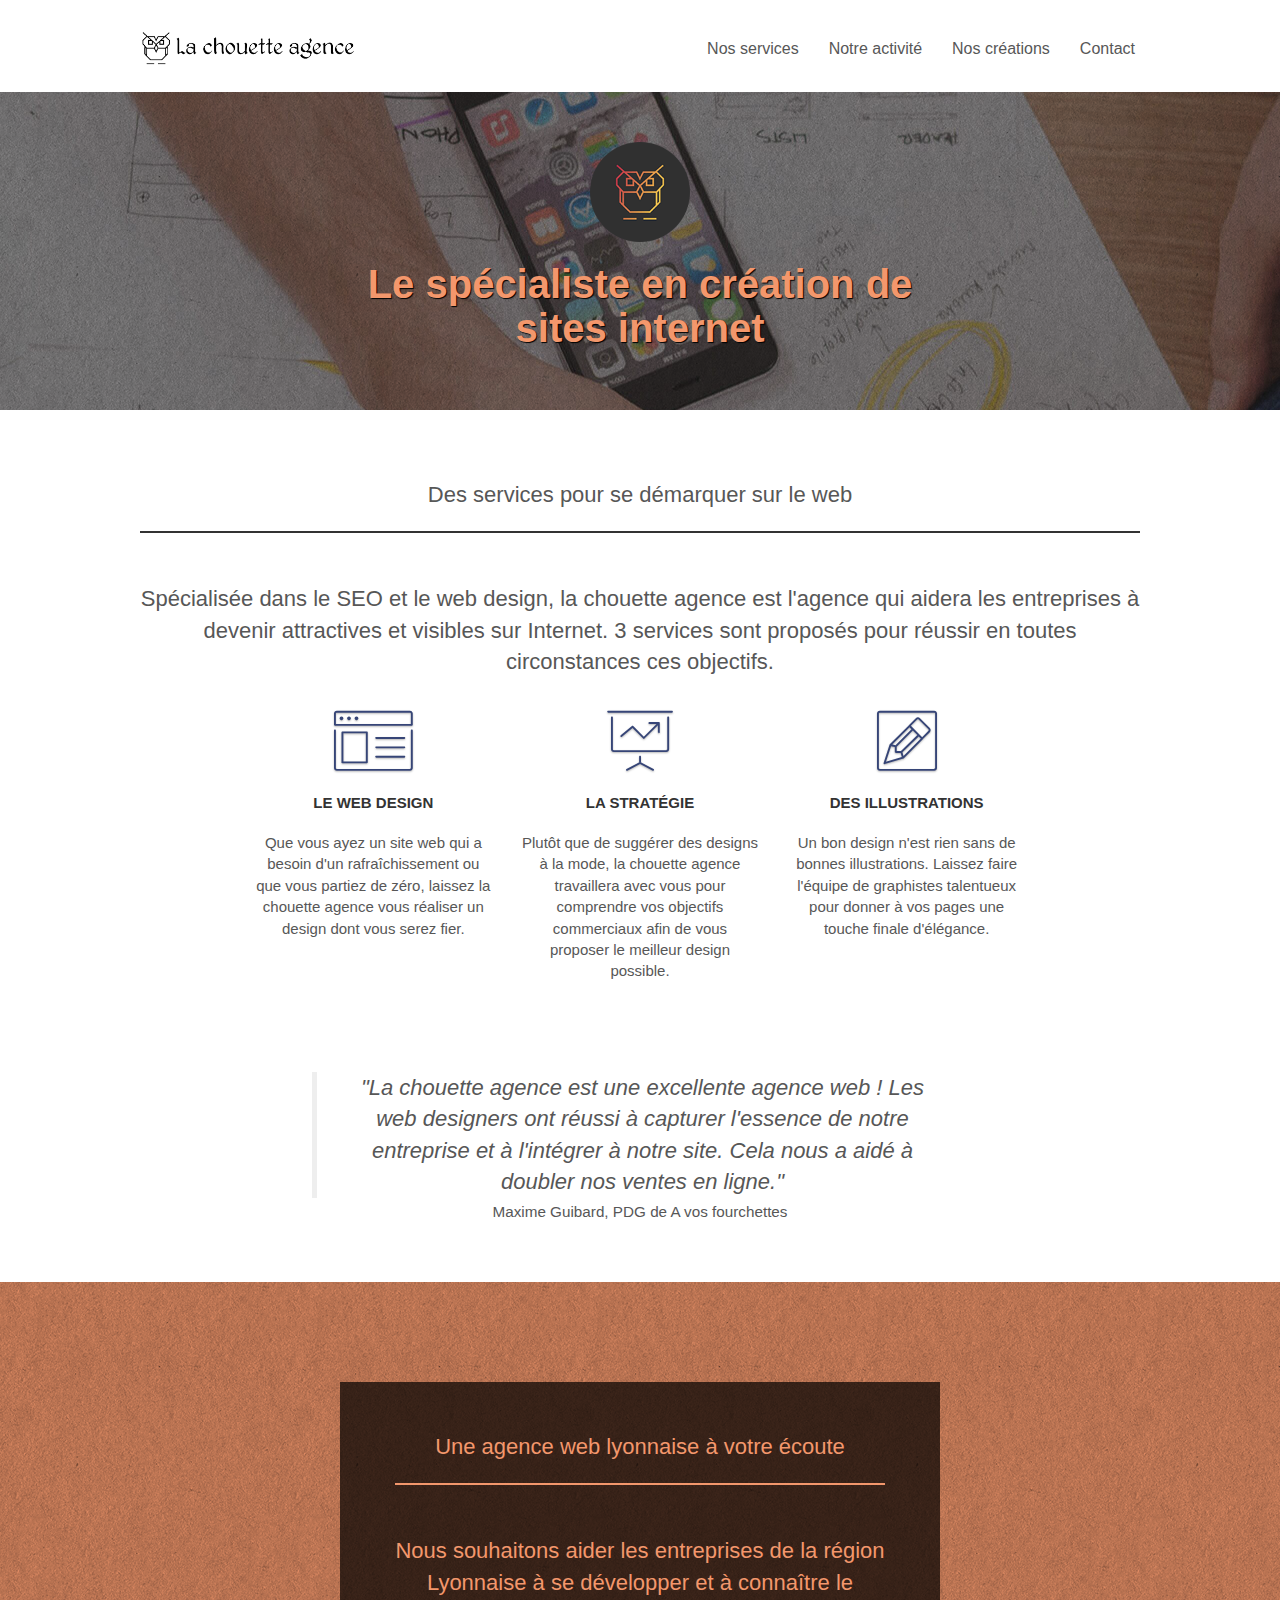
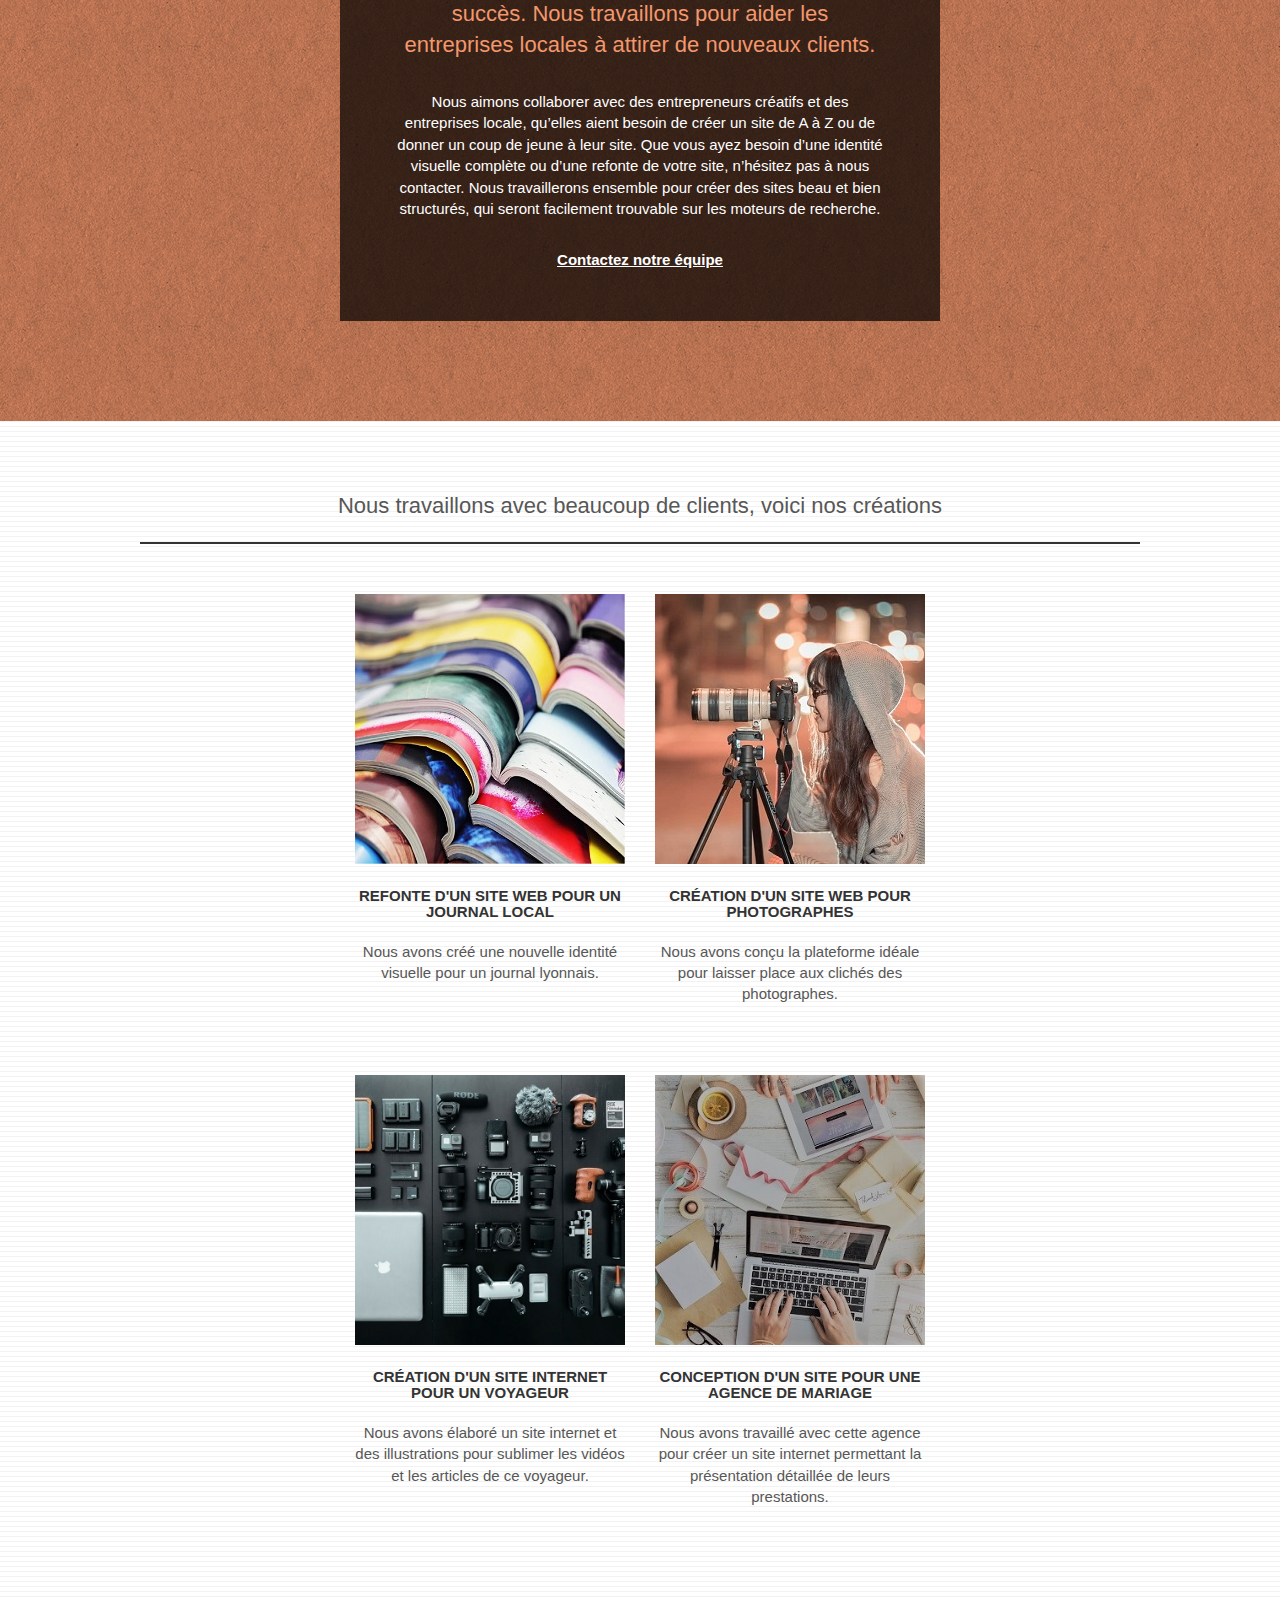
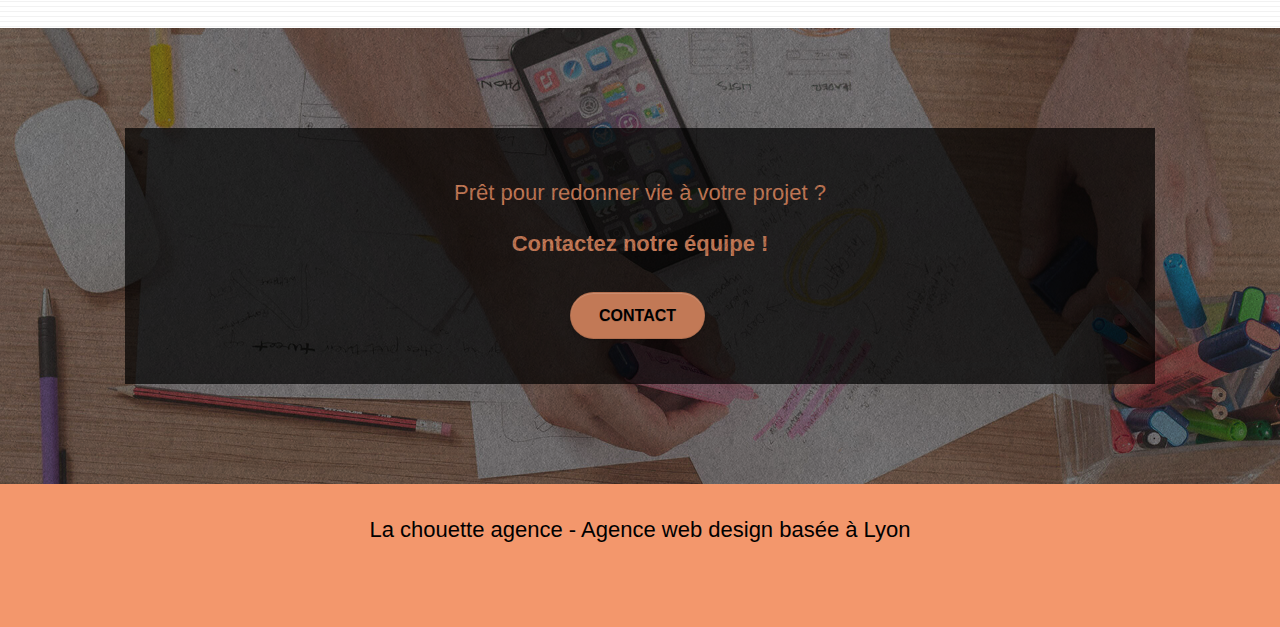
==== index.html @ e58a6391 "Add files via upload" ====
<!doctype html>
<html lang="fr">

<head>
	<meta charset="utf-8">
	<meta name="description"content="Votre site web ne vous apporte pas le succès espéré? Nous travaillerons ensemble pour qu'il soit plus attractif sur internet.">	
	<meta name="viewport" content="width=device-width, initial-scale=1.0">


	<link rel="shortcut icon" type="image/png" href="favicon.png">
	<link rel="stylesheet" type="text/css" href="./css/bootstrap.min.css">
	<link rel="stylesheet" type="text/css" href="style.css">



	<title>La chouette agence, le spécialiste en création de sites internet</title>

	<script src="./js/jquery-2.1.0.min.js" defer></script>
	<script src="./js/bootstrap.min.js" defer></script>
	<script src="./js/blocs.min.js" defer></script>
	<script src="./js/jquery.touchSwipe.min.js" defer></script>
	<script src="./js/gmaps.min.js" defer></script>

	<!-- Analytics -->

	<!-- Analytics END -->



</head>

<body>
	<!-- Principal conteneur -->
	<div class="page-container">

		<header>
			<div class="bloc bgc-white l-bloc " id="header">
				<div class="container bloc-sm">
					<nav class="navbar row">
						<div class="navbar-header">
							<a class="navbar-brand" aria-label="Revenir à l'accueil" href="index.html"
								title="Revenir à l'accueil"><img src="img/logo-bouton-la-chouette-agence.png"
									alt="bouton accueil" height="40" /></a>
							<button id="nav-toggle" type="button" class="ui-navbar-toggle navbar-toggle"
								data-toggle="collapse" data-target=".navbar-1">
								<span class="sr-only">Toggle navigation</span>
								<span class="icon-bar"></span>
								<span class="icon-bar"></span>
								<span class="icon-bar"></span>
							</button>
						</div>
						<div class="collapse navbar-collapse navbar-1 special-dropdown-nav">
							<ul class="site-navigation nav navbar-nav">
								<li>
									<a href="#nos-services" title="Des services pour se démarquer sur le web">Nos
										services</a>
								</li>
								<li>
									<a href="#notre-activite" title="Une agence web lyonnaise à votre écoute">Notre
										activité</a>
								</li>
								<li>
									<a href="#portfolio"
										title="Nous travaillons avec beaucoup de clients, voici nos créations">Nos
										créations</a>
								</li>
								<li>
									<a href="#contact" title="Formulaire de contact">Contact</a>
								</li>
							</ul>
						</div>
					</nav>
				</div>
			</div>
			<div class="bloc bgc-dark-slate-blue bg-banniere d-bloc bg-t-edge bloc-bg-texture texture-paper b-parallax"
				id="bloc-1-hero">
				<div class="container bloc-md">
					<div class="row tight-width-whitespace">
						<div class="col-sm-12">
							<img src="img/logo-la-chouette-agence.png" class="center-block image-resize-mode"
								width="100" alt="Logo de la chouette agence" />
							<h1 class="text-center hero-bloc-text tc-white ">
								Le spécialiste en création de sites internet
							</h1>
						</div>
					</div>
				</div>
			</div>
		</header>
		

		<main>
			<!-- bloc-1-services -->
			<section class="bloc bgc-white l-bloc" id="nos-services">
				<div class="container bloc-md">
					<header class="row">
						<div class="col-sm-12 text-center">
							<h2 class="title title-fw">Des services pour se démarquer sur le web</h2>
							<p class="bloc-p-def">Spécialisée dans le SEO et le web design, la chouette agence est
								l'agence qui aidera les entreprises à devenir attractives et visibles sur Internet. 3
								services sont proposés pour réussir en toutes circonstances ces objectifs.</p>
						</div>
					</header>
					<div class="row voffset-lg med-width-whitespace">
						<article class="col-sm-4">
							<div class="text-center">
								<span class="et-icon-browser sm-shadow icon-dark-slate-blue icons icon-lg"></span>
							</div>
							<h3 class="mg-md text-center">
								Le web design
							</h3>
							<p class="text-center ">
								Que vous ayez un site web qui a besoin d'un rafraîchissement ou que vous partiez de
								zéro, laissez la chouette agence vous réaliser un design dont vous serez fier.
							</p>
						</article>
						<article class="col-sm-4">
							<div class="text-center">
								<span class="et-icon-presentation sm-shadow icon-dark-slate-blue icons icon-lg"></span>
							</div>
							<h3 class="mg-md text-center">
								La stratégie
							</h3>
							<p class="text-center ">
								Plutôt que de suggérer des designs à la mode, la chouette agence travaillera avec vous
								pour comprendre vos objectifs commerciaux afin de vous proposer le meilleur design
								possible.<br>
							</p>
						</article>
						<article class="col-sm-4">
							<div class="text-center">
								<span class="et-icon-edit sm-shadow icon-dark-slate-blue icons icon-lg"></span>
							</div>
							<h3 class="mg-md text-center">
								Des illustrations
							</h3>
							<p class="text-center ">
								Un bon design n'est rien sans de bonnes illustrations. Laissez faire l'équipe de
								graphistes talentueux pour donner à vos pages une touche finale d'élégance.
							</p>
						</article>
					</div>
					<div class="row voffset-lg voffset">
						<div class="col-xs-12 col-md-8 col-md-offset-2 text-center">
							<blockquote class="citation">"La chouette agence est une excellente agence web ! Les web
								designers ont réussi à capturer l'essence de notre entreprise et à l'intégrer à notre
								site.
								Cela nous a aidé à doubler nos ventes en ligne."
							</blockquote>
							<p>Maxime Guibard, PDG de A vos fourchettes</p>
						</div>
					</div>
				</div>
			</section>
			<!-- bloc-1-services END -->

		
			<section
				class="bloc tc-white bgc-atomic-tangerine bg-presentation d-bloc bloc-bg-texture texture-paper b-parallax"
				id="notre-activite">
				<div class="container bloc-lg">
					<div class="row tight-width-whitespace black-background">
						<div class="col-sm-12">
							<h2 class="mg-md text-center tc-white title title-fb">
								Une agence web lyonnaise à votre écoute
							</h2>
							<p class="text-center tc-white activities">
								Nous souhaitons aider les entreprises de la région Lyonnaise à se développer et à
								connaître le succès.
								Nous travaillons pour aider les entreprises locales à attirer de nouveaux clients.
							</p>
							<p class="text-center white">
								Nous aimons collaborer avec des entrepreneurs créatifs et des entreprises locale,
								qu’elles aient besoin de créer un site de A à Z ou de donner un coup de jeune à leur
								site.
								Que vous ayez besoin d’une identité visuelle complète ou d’une refonte de votre site,
								n’hésitez pas à nous contacter.
								Nous travaillerons ensemble pour créer des sites beau et bien structurés, qui seront
								facilement trouvable sur les moteurs de recherche.
								<a class="ltc-white bold-link" href="contact.html">Contactez notre équipe</a>
							</p>
						</div>
					</div>
				</div>
			</section>
		

			<section class="bloc bgc-white bg-lines-h2-bg bg-repeat l-bloc" id="portfolio">
				<div class="container bloc-md">
					<header class="row">
						<div class=" col-sm-12 text-center">
							<h2 class="title title-fw">Nous travaillons avec beaucoup de clients, voici nos créations
							</h2>
						</div>
					</header>
					<div class="row tight-width-whitespace ">
						<article class="col-sm-6 portfolio-row">
							<a href="#" data-lightbox="img/refonte-site-web-journal.jpg" data-gallery-id="gallery-1"
								data-caption="Refonte d'un site web pour un journal local" data-frame="snapshot-lb"><img
									src="img/refonte-site-web-journal.jpg" alt="Site web pour un journal"
									class="img-responsive portfolio-thumb" /></a>
							<h3 class="mg-md text-center">
								Refonte d'un site web pour un journal local
							</h3>
							<p class="text-center">
								Nous avons créé une nouvelle identité visuelle pour un journal lyonnais.
							</p>
						</article>
						<article class="col-sm-6 portfolio-row">
							<a href="#" data-lightbox="img/creation-site-photographe.jpg" data-gallery-id="="
								data-caption="Création d'un site web pour photographes" data-frame="snapshot-lb"><img
									src="img/creation-site-photographe.jpg" class="img-responsive portfolio-thumb"
									alt="Site web pour photographes" /></a>
							<h3 class="mg-md text-center">
								Création d'un site web pour photographes
							</h3>
							<p class="text-center">
								Nous avons conçu la plateforme idéale pour laisser place aux clichés des photographes.
							</p>
						</article>
						<article class="col-sm-6 portfolio-row">
							<a href="#" data-lightbox="img/creation-site-voyageur.jpg" data-gallery-id="gallery-1"
								data-caption="Création d'un site internet pour un voyageur"
								data-frame="snapshot-lb"><img src="img/creation-site-voyageur.jpg"
									class="img-responsive portfolio-thumb" alt="Site web pour voyageurs" /></a>
							<h3 class="mg-md text-center">
								Création d'un site internet pour un voyageur
							</h3>
							<p class="text-center">
								Nous avons élaboré un site internet et des illustrations pour sublimer les vidéos et les
								articles de ce voyageur.
							</p>
						</article>
						<article class="col-sm-6 portfolio-row">
							<a href="#" data-lightbox="img/creation-site-agence-mariage.jpg" data-gallery-id="gallery-1"
								data-caption="Conception d'un site pour une agence de mariage"
								data-frame="snapshot-lb"><img src="img/creation-site-agence-mariage.jpg"
									class="img-responsive portfolio-thumb" alt="Site web pour agence de mariage" /></a>
							<h3 class="mg-md text-center">
								Conception d'un site pour une agence de mariage
							</h3>
							<p class="text-center">
								Nous avons travaillé avec cette agence pour créer un site internet permettant la
								présentation détaillée de leurs prestations.
							</p>
						</article>
					</div>
				</div>
			</section>
		

			<!-- bloc-4-contact -->
			<section class="bloc bgc-dark-slate-blue bg-banniere d-bloc bloc-bg-texture texture-paper" id="contact">
				<div class="container bloc-lg">
					<div class="row black-background">
						<h2 class="mg-md text-center tc-white">
							Prêt pour redonner vie à votre projet ?
						</h2>
						<p class="text-center tc-white contact">Contactez notre équipe !</p>
						<div class="col-sm-12 text-center">
							<a aria-label="Accéder au formulaire de contact" href="contact.html"
								class="btn btn-atomic-tangerine btn-clean btn-rd btn-lg cta-hero">Contact</a>
						</div>
					</div>
				</div>
			</section>
			<!-- bloc-4-contact END -->

	
			<footer class="bloc bgc-atomic-tangerine" id="footer">
				<div class="container">
					<div class="row">
						<div class="col-xs-12">
							<p class="text-center title-ft black">
								La chouette agence - Agence web design basée à Lyon
							</p>
						</div>
					</div>
					<div class="row row-no-gutters social">
						<div class="col-xs-3">
							<div class="text-center">
								<a class="social" aria-label="La chouette agence sur twitter"
									title="Nous suivre sur twitter" href="index.html"><span
										class="fa fa-twitter fa-lg icon-md"></span></a>
							</div>
						</div>
						<div class="col-xs-3">
							<div class="text-center">
								<a class="social" aria-label="La chouette agence sur facebook"
									title="Nous suivre sur facebook" href="index.html"><span
										class="fa fa-facebook fa-lg icon-md"></span></a>
							</div>
						</div>
						<div class="col-xs-3">
							<div class="text-center">
								<a class="social" aria-label="La chouette agence sur dribbble"
									title="Nous suivre sur dribble" href="index.html"><span
										class="fa fa-dribbble fa-lg icon-md"></span></a>
							</div>
						</div>
						<div class="col-xs-3">
							<div class="text-center">
								<a class="social" aria-label="La chouette agence sur instagram"
									title="Nous suivre sur instagram" href="index.html"><span
										class="fa fa-instagram fa-lg icon-md"></span></a>
							</div>
						</div>
					</div>
				</div>
			</footer>
		
		</main>
	</div>
	<!-- Principal conteneur END -->

</body>

</html>
---- style.css ----
@font-face {
    font-family: et-line;
    src: url(fonts/et-line.eot);
    src: url(fonts/et-line.eot?#iefix) format('embedded-opentype'), url(fonts/et-line.woff) format('woff'), url(fonts/et-line.ttf) format('truetype'), url(fonts/et-line.svg#et-line) format('svg');
    font-weight: 400;
    font-style: normal
}

.et-icon-browser,
.et-icon-presentation,
.et-icon-edit {
    font-family: et-line;
    font-style: normal;
    font-weight: 400;
    font-variant: normal;
    text-transform: none;
    line-height: 1;
    -webkit-font-smoothing: antialiased;
    -moz-osx-font-smoothing: grayscale;
    display: inline-block
}

.et-icon-browser:before {
    content: "\e00c"
}

.et-icon-presentation:before {
    content: "\e00e"
}

.et-icon-edit:before {
    content: "\e01c"
}


body {
    margin: 0;
    padding: 0;
    background: #FFF;
    overflow-x: hidden;
    -webkit-font-smoothing: antialiased;
    -moz-osx-font-smoothing: grayscale;
}

a,
button {
    transition: all .3s ease-in-out;
    outline: none!important;
}

a:hover {
    text-decoration: none;
    cursor: pointer;
}



input:hover , textarea:hover, input:focus , textarea:focus {
    border: 1px solid #c27956!important;
}

#page-loading-blocs-notifaction {
    position: fixed;
    top: 0;
    bottom: 0;
    width: 100%;
    z-index: 100000;
    background: #FFFFFF url("img/pageload-spinner.gif") no-repeat center center;
}

.bloc {
    width: 100%;
    clear: both;
    background: 50% 50% no-repeat;
    padding: 0 50px;
    -webkit-background-size: cover;
    -moz-background-size: cover;
    -o-background-size: cover;
    background-size: cover;
    position: relative;
}

.bloc .container {
    padding-left: 0;
    padding-right: 0;
}

.bloc-lg {
    padding: 100px 50px;
}

.bloc-md {
    padding: 50px;
}

.bloc-sm {
    padding: 20px 50px;
}

.bg-center,
.bg-l-edge,
.bg-r-edge,
.bg-t-edge,
.bg-b-edge,
.bg-tl-edge,
.bg-bl-edge,
.bg-tr-edge,
.bg-br-edge,
.bg-repeat {
    -webkit-background-size: auto!important;
    -moz-background-size: auto!important;
    -o-background-size: auto!important;
    background-size: auto!important;
}

.bg-repeat {
    background: repeat;
}

.bg-t-edge {
    background: top no-repeat;
}

.bloc-bg-texture::before {
    content: "";
    background-size: 2px 2px;
    position: absolute;
    top: 0;
    bottom: 0;
    left: 0;
    right: 0;
}

.texture-paper::before {
    background: url("img/background-texture-paper.png");
    background-size: 280px 280px;
}

.b-parallax {
    background-attachment: fixed;
}

.d-bloc {
    color: rgba(255, 255, 255, .7);
}

.d-bloc button:hover {
    color: rgba(255, 255, 255, .9);
}

.d-bloc .icon-round,
.d-bloc .icon-square,
.d-bloc .icon-rounded,
.d-bloc .icon-semi-rounded-a,
.d-bloc .icon-semi-rounded-b {
    border-color: rgba(255, 255, 255, .9);
}

.d-bloc .divider-h span {
    border-color: rgba(255, 255, 255, .2);
}

.d-bloc .a-btn,
.d-bloc .navbar a,
.d-bloc .navbar-brand,
.d-bloc a .icon-sm,
.d-bloc a .icon-md,
.d-bloc a .icon-lg,
.d-bloc a .icon-xl,
.d-bloc h1 a,
.d-bloc h2 a,
.d-bloc h3 a,
.d-bloc h4 a,
.d-bloc h5 a,
.d-bloc h6 a,
.d-bloc p a {
    color: rgba(0, 0, 0, 0.6);
}

.d-bloc .a-btn:hover,
.d-bloc .navbar a:hover,
.d-bloc .navbar-brand:hover,
.d-bloc a:hover .icon-sm,
.d-bloc a:hover .icon-md,
.d-bloc a:hover .icon-lg,
.d-bloc a:hover .icon-xl,
.d-bloc h1 a:hover,
.d-bloc h2 a:hover,
.d-bloc h3 a:hover,
.d-bloc h4 a:hover,
.d-bloc h5 a:hover,
.d-bloc h6 a:hover,
.d-bloc p a:hover {
    color: rgb(0, 0, 0);
}

.d-bloc .navbar-toggle .icon-bar {
    background: rgba(255, 255, 255, 1);
}

.d-bloc .btn-wire,
.d-bloc .btn-wire:hover {
    color: rgba(255, 255, 255, 1);
    border-color: rgba(255, 255, 255, 1);
}

.d-bloc .panel {
    color: rgba(0, 0, 0, .5);
}

.d-bloc .panel button:hover {
    color: rgba(0, 0, 0, .7);
}

.d-bloc .panel icon {
    border-color: rgba(0, 0, 0, .7);
}

.d-bloc .panel .divider-h span {
    border-color: rgba(0, 0, 0, .1);
}

.d-bloc .panel .a-btn {
    color: rgba(0, 0, 0, .6);
}

.d-bloc .panel .a-btn:hover {
    color: rgba(0, 0, 0, 1);
}

.d-bloc .panel .btn-wire,
.d-bloc .panel .btn-wire:hover {
    color: rgba(0, 0, 0, .7);
    border-color: rgba(0, 0, 0, .3);
}

.d-bloc .panel,
.l-bloc {
    color: rgba(0, 0, 0, .5);
}

.d-bloc .panel button:hover,
.l-bloc button:hover {
    color: rgba(0, 0, 0, .7);
}

.l-bloc .icon-round,
.l-bloc .icon-square,
.l-bloc .icon-rounded,
.l-bloc .icon-semi-rounded-a,
.l-bloc .icon-semi-rounded-b {
    border-color: rgba(0, 0, 0, .7);
}

.d-bloc .panel .divider-h span,
.l-bloc .divider-h span {
    border-color: rgba(0, 0, 0, .1);
}

.d-bloc .panel .a-btn,
.l-bloc .a-btn,
.l-bloc .navbar a,
.l-bloc .navbar-brand,
.l-bloc a .icon-sm,
.l-bloc a .icon-md,
.l-bloc a .icon-lg,
.l-bloc a .icon-xl,
.l-bloc h1 a,
.l-bloc h2 a,
.l-bloc h3 a,
.l-bloc h4 a,
.l-bloc h5 a,
.l-bloc h6 a,
.l-bloc p a {
    color: rgba(0, 0, 0, .6);
}

.d-bloc .panel .a-btn:hover,
.l-bloc .a-btn:hover,
.l-bloc .navbar a:hover,
.l-bloc .navbar-brand:hover,
.l-bloc a:hover .icon-sm,
.l-bloc a:hover .icon-md,
.l-bloc a:hover .icon-lg,
.l-bloc a:hover .icon-xl,
.l-bloc h1 a:hover,
.l-bloc h2 a:hover,
.l-bloc h3 a:hover,
.l-bloc h4 a:hover,
.l-bloc h5 a:hover,
.l-bloc h6 a:hover,
.l-bloc p a:hover {
    color: rgba(0, 0, 0, 1);
}

.l-bloc .navbar-toggle .icon-bar {
    color: rgba(0, 0, 0, .6);
}

.d-bloc .panel .btn-wire,
.d-bloc .panel .btn-wire:hover,
.l-bloc .btn-wire,
.l-bloc .btn-wire:hover {
    color: rgba(0, 0, 0, .7);
    border-color: rgba(0, 0, 0, .3);
}

.voffset {
    margin-top: 30px;
}

.voffset-lg {
    margin-top: 80px;
}

.row-no-gutters {
    margin-right: 0;
    margin-left: 0;
}

.row.row-no-gutters > [class^="col-"],
.row.row-no-gutters > [class*=" col-"] {
    padding-right: 0;
    padding-left: 0;
}

.navbar {
    margin-bottom: 0;
    z-index: 1;
}

.navbar-brand {
    height: auto;
    padding: 3px 15px;
    font-size: 25px;
    font-weight: normal;
    font-weight: 600;
    line-height: 44px;
}

.navbar-brand img {
    max-height: 200px;
    margin: 0 5px 0 0;
    display: inline;
}

.navbar-brand img[src$=svg] {
    min-width: 100px;
}

.nav-center .navbar-brand img {
    margin: 0;
}

.navbar .nav {
    padding-top: 2px;
    margin-right: -16px;
    float: right;
    z-index: 1;
}

.nav > li {
    float: left;
    margin-top: 4px;
    font-size: 16px;
}

.navbar-nav .open .dropdown-menu > li > a {
    text-align: inherit;
}

.nav > li a:hover,
.nav > li a:focus, 
.navbar-brand:focus, 
a[data-gallery-id="gallery-1"]:focus {
    background: transparent;
    border-bottom: 1px solid black;
}

.navbar-toggle {
    margin: 10px 10px 0 0;
    border: 0px;
}

.navbar-toggle:hover {
    background: transparent!important;
}

.navbar-toggle .icon-bar {
    background-color: rgba(0, 0, 0, .5);
    width: 26px;
}

.nav-invert .navbar .nav {
    float: left;
}

.nav-invert .navbar-header,
.nav-invert .navbar-brand {
    float: right;
    position: relative;
    z-index: 2;
}

@media (min-width: 768px) {
    .site-navigation {
        position: absolute;
        top: 50%;
        right: 20px;
        transform: translate(0, -50%);
        -webkit-transform: translateY(-50%);
    }
    .nav > li .dropdown-menu a,
    .nav > li .dropdown-menu a:hover {
        color: #484848;
    }
    .nav-invert .site-navigation {
        left: 0;
        right: 0;
    }
    .nav-center {
        text-align: center;
    }
    .nav-center .navbar-header {
        width: 100%;
    }
    .nav-center .navbar-header,
    .nav-center .navbar-brand,
    .nav-center .nav > li {
        float: none;
        display: inline-block;
    }
    .nav-center .site-navigation {
        position: relative;
        width: 100%;
        right: 0;
        margin-right: 0px;
        margin-top: 20px;
    }
    .nav-center.mini-nav .navbar-toggle {
        float: none;
        margin: 10px auto 0;
    }
}

.nav > li > .dropdown a {
    background: none!important;
    display: block;
    padding: 14px 15px;
}

nav .caret {
    margin: 0 5px;
}

.dropdown-menu .dropdown-menu {
    top: -8px;
    left: 100%;
}

.dropdown-menu .dropmenu-flow-right {
    top: 100%;
    left: 0;
    margin-left: -1px;
    border-top-left-radius: 0;
    border-top-right-radius: 0;
}

.dropdown-menu .dropdown span {
    border: 4px solid black;
    border-top-color: transparent;
    border-right-color: transparent;
    border-bottom-color: transparent;
    margin: 6px -5px 0 0!important;
    float: right;
}

.mg-md {
    margin-top: 10px;
    margin-bottom: 20px;
}

.mg-lg {
    margin-top: 10px;
    margin-bottom: 40px;
}

.btn {
    margin: 0 5px 5px 0;
}

.btn.pull-right {
    margin: 0 0 5px 5px;
}

.btn-d,
.btn-d:hover,
.btn-d:focus {
    color: #FFF;
    background: rgba(0, 0, 0, .3);
}

button {
    outline: none!important;
}

.btn-rd {
    border-radius: 40px;
}

.btn-clean {
    border: 1px solid rgba(0, 0, 0, .08);
    border-bottom-color: rgba(0, 0, 0, .1);
    text-shadow: 0 1px 0 rgba(0, 0, 1, .1);
    box-shadow: 0 1px 3px rgba(0, 0, 1, .25), inset 0 1px 0 0 rgba(255, 255, 255, .15);
}

.btn-clean:hover {
    border: 1px solid #c27956!important;
}

.icon-md {
    font-size: 40px!important;
}

.icon-lg {
    font-size: 60px!important;
}

.sm-shadow {
    text-shadow: 0 1px 2px rgba(0, 0, 0, .3);
}

.panel-sq,
.panel-sq .panel-heading,
.panel-sq .panel-footer {
    border-radius: 0;
}

.panel-rd {
    border-radius: 30px;
}

.panel-rd .panel-heading {
    border-radius: 29px 29px 0 0;
}

.panel-rd .panel-footer {
    border-radius: 0 0 29px 29px;
}

.form-control {
    border-color: rgba(0, 0, 0, .1);
    box-shadow: none;
}

.scrollToTop {
    width: 40px;
    height: 40px;
    position: fixed;
    bottom: 20px;
    right: 20px;
    opacity: 0;
    z-index: 500;
    transition: all .3s ease-in-out;
}

.scrollToTop span {
    margin-top: 6px;
}

.showScrollTop {
    font-size: 14px;
    opacity: 1;
}

a[data-lightbox] {
    position: relative;
    display: block;
    text-align: center;
}

a[data-lightbox]:hover::before {
    content: "+";
    font-family: "HelveticaNeue-Light", "Helvetica Neue Light", "Helvetica Neue", Helvetica, Arial;
    font-size: 32px;
    width: 50px;
    height: 50px;
    margin-left: -25px;
    border-radius: 50%;
    background: rgba(0, 0, 0, .6);
    color: #FFF;
    font-weight: 100;
    z-index: 1;
    position: absolute;
    top: 50%;
    transform: translateY(-50%);
    -webkit-transform: translateY(-50%);
}

a[data-lightbox]:hover img {
    opacity: 0.6;
    -webkit-animation-fill-mode: none;
    animation-fill-mode: none;
}

#lightbox-modal {
    display: flex;
    align-items: center;
}

#lightbox-modal .modal-dialog {
    width: 90%;
    max-width: 900px;
    margin: 0 auto 0;
}

#lightbox-modal .modal-dialog img {
    max-height: 90vh;
    margin: 0 auto;
}

.lightbox-caption {
    padding: 20px;
    color: #FFF;
    background: rgba(0, 0, 0, .5);
    position: absolute;
    left: 15px;
    right: 15px;
    bottom: 5px;
}

.close-lightbox {
    color: #FFF;
    font-size: 30px;
    position: absolute;
    top: 20px;
    right: 20px;
    z-index: 20;
    background: rgba(0, 0, 0, .5);
    border: none;
    line-height: 30px;
    padding: 0 9px 5px;
    opacity: 0.3;
}

.close-lightbox:hover,
.next-lightbox:hover,
.prev-lightbox:hover {
    opacity: 1.0;
    color: #FFF;
}

.next-lightbox,
.prev-lightbox {
    font-size: 20px;
    color: rgba(255, 255, 255, .9);
    background: rgba(0, 0, 0, .5);
    transition: all .2s ease-in-out;
    position: absolute;
    top: 45%;
    z-index: 1;
    opacity: 0.4;
}

.next-lightbox {
    padding: 6px 8px 1px 13px;
    right: 25px;
}

.prev-lightbox {
    padding: 6px 13px 1px 10px;
    left: 25px;
}

.snapshot-lb .modal-body {
    padding-bottom: 45px;
}

.snapshot-lb .lightbox-caption {
    padding: 0;
    color: rgba(0, 0, 0, .5);
    background: none;
}

h1,
h2,
h3,
h4,
h5,
h6,
p,
label, 
blockquote,
.btn,
a {
    font-family: "helvetica";
    font-weight: 400;
    color: #575757!important;
}

.container {
    max-width: 1000px;
}

.hero-bloc-text {
    font-size: 40px;
    font-weight: bold;
    text-shadow: 1px 1px 1px black;
}

.hero-bloc-text-sub {
    font-size: 36px;
}

.statement-bloc-text {
    line-height: 26px;
    font-style: italic;
    font-size: 20px;
    text-align: center;
    font-weight: lighter;
    max-width: 520px;
    margin: auto auto auto auto;
}

p {
    font-size: 15px;
}

.tight-width-whitespace {
    max-width: 600px;
    margin: auto auto auto auto;
}

.h1 {
    font-size: 20px;
    font-family: "Open Sans";
}

.cta-hero {
    margin-top: 22px;
    text-transform: uppercase;
    padding: 12px 28px 12px 28px;
    font-size: 16px;
    font-weight: 700;
}

.social {
    max-width: 400px;
    margin: auto auto 50px auto;
}

h2 {
    font-size: 22px;
    line-height: 1.4em;
}

h3 {
    font-size: 15px;
    text-transform: uppercase;
    font-weight: 700;
    color: #333333!important;
}

.title {
    padding-bottom: 20px;
    margin-bottom: 50px;
}

.title-fw {
    border-bottom: 2px solid #333333!important;
}

.title-fb {
    border-bottom: 2px solid #F3976C !important;
}

.med-width-whitespace {
    max-width: 800px;
    margin: auto auto auto auto;
    box-shadow: 0px 0px 0px #000000;
}

h1 {
    color: #333333!important;
}

h4 {
    color: #333333!important;
}

.icons {
    margin-bottom: 14px;
    margin-top: 24px;
}

.black {
    color: #000000!important;
}

.white {
    color: #ffffff!important;
}

.portfolio-thumb {
    margin-bottom: 24px;
    width: 100%;
}

.portfolio-row {
    margin-bottom: 60px;   
}

.avatar {
    box-shadow: 0px 4px 9px rgba(0, 0, 0, 0.3);
}

.black-background {
    background-color: rgba(0, 0, 0, 0.7);
    padding: 40px 40px 40px 40px;
}

.bold-link {
    display: block;
    margin-top: 30px;
    font-weight: 900;
    text-decoration: underline!important;
}

.bgc-white {
    background-color: #FFFFFF;
}

.bgc-dark-slate-blue {
    background-color: #364577;
}

.bgc-atomic-tangerine {
    background-color: #F3976C;
}

.tc-white {
    color: #F3976C!important;
}

.btn-atomic-tangerine  {
    background: #c27956!important;
    color: black!important;
}

.btn-orange {
    
    background: #c27856d0!important;
    font-size: 1.2em;
}

.btn-orange:hover, 
.btn-orange:focus  {
    background: #b6400a7a!important;
    border: 2px solid black;
}

.btn-atomic-tangerine:hover, 
.btn-atomic-tangerine:focus {
    background: rgb(48,48,48)!important;
    color: #c27956!important;
}

.btn-atomic-tangerine:focus {
    border: 3px solid #ffffff!important;
}

.btn-atomic-tangerine:hover > .cta-hero {
    color: #F3976C!important;
}

.ltc-white {
    color: #FFFFFF!important;
}

.ltc-white:hover, 
.ltc-white:focus  {
    color: #cccccc!important;
}

.ltc-atomic-tangerine {
    color: #F3976C!important;
}

.ltc-atomic-tangerine:hover {
    color: #c27956!important;
}

.icon-dark-slate-blue {
    color: #364577!important;
    border-color: #364577!important;
}

.bg-dots-bg {
    background-image: url("img/background-dots-bg.png");
}

.bg-lines-h2-bg {
    background-image: url("img/background-lines.png");
}

.bg-banniere {
    background-image: url("img/la-chouette-agence-banniere.jpg");
}

.bg-presentation {
    background-image: url("img/background-chouette-agence.jpg");
}

@media (max-width: 1024px) {
    .bloc {
        padding-left: 20px;
        padding-right: 20px;
    }
    .bloc.full-width-bloc,
    .bloc-tile-2.full-width-bloc .container,
    .bloc-tile-3.full-width-bloc .container,
    .bloc-tile-4.full-width-bloc .container {
        padding-left: 0;
        padding-right: 0;
    }
}

@media (max-width: 992px) and (min-width: 768px) {
    .navbar .nav {
        max-width: 80%
    }
    .nav-center.navbar .nav {
        max-width: 100%
    }
}

@media only screen and (min-width: 768px) and (max-width: 1024px) and (orientation: landscape) {
    .b-parallax {
        background-attachment: scroll;
    }
}

@media only screen and (min-width: 1024px) and (max-width: 1366px) and (-webkit-min-device-pixel-ratio: 1.5) {
    .b-parallax {
        background-attachment: scroll;
    }
}

@media (max-width: 991px) {
    .container {
        width: 100%;
    }
    .b-parallax {
        background-attachment: scroll;
    }
    .page-container,
    #hero-bloc {
        overflow-x: hidden;
        position: relative;
    }

    .bloc-group,
    .bloc-group .bloc {
        display: block;
        width: 100%;
    }
    .bloc-fill-screen .fill-bloc-top-edge,
    .bloc-fill-screen .fill-bloc-bottom-edge {
        padding: 0 20px;
    }
}

@media (max-width: 767px) {
    .page-container {
        overflow-x: hidden;
        position: relative;
    }
    h1,
    h2,
    h3,
    h4,
    h5,
    h6,
    p,
    #disqus_thread {
        padding-left: 10px!important;
        padding-right: 10px!important;
    }
    .b-parallax {
        background-attachment: scroll;
    }
    .navbar .nav {
        padding-top: 0;
        border-top: 1px solid rgba(0, 0, 0, .2);
        float: none!important;
    }
    .navbar.row {
        margin-left: 0;
        margin-right: 0;
    }
    .site-navigation {
        position: inherit;
        transform: none;
        -webkit-transform: none;
        -ms-transform: none;
    }
    .nav > li {
        margin-top: 0;
        border-bottom: 1px solid rgba(0, 0, 0, .1);
        background: rgba(0, 0, 0, .05);
        text-align: left;
        padding-left: 15px;
        width: 100%;
    }
    .nav > li:hover {
        background: rgba(0, 0, 0, .08);
    }
    .dropdown .dropdown a .caret {
        float: none;
        margin: 5px 0 0 10px!important;
        border: 4px solid black;
        border-bottom-color: transparent;
        border-right-color: transparent;
        border-left-color: transparent;
    }
    #hero-bloc .navbar .nav {
        background: rgba(0, 0, 0, .8);
    }
    #hero-bloc .navbar .nav a {
        color: rgba(255, 255, 255, .6);
    }
    .hero {
        padding: 50px 0;
    }
    .hero-nav {
        left: -1px;
        right: -1px;
    }
    .navbar-collapse {
        padding: 0;
        overflow-x: hidden;
        -webkit-box-shadow: none;
        box-shadow: none;
    }
    .navbar-brand img {
        max-height: 40px;
        width: auto;
    }
    .nav-invert .navbar-header {
        float: none;
        width: 100%;
    }
    .nav-invert .navbar-toggle {
        float: left;
        margin-left: 10px;
    }
    .bloc {
        padding-left: 10px;
        padding-right: 10px;
    }
    .bloc-xxl,
    .bloc-xl,
    .bloc-lg {
        padding: 40px 10px;
    }
    .bloc-sm,
    .bloc-md {
        padding-left: 0;
        padding-right: 0;
    }
    .bloc-tile-2 .container,
    .bloc-tile-3 .container,
    .bloc-tile-4 .container,
    .bloc-fill-screen .fill-bloc-top-edge,
    .bloc-fill-screen .fill-bloc-bottom-edge {
        padding-left: 0;
        padding-right: 0;
    }
    .a-block {
        padding: 0 10px;
    }
    .btn-dwn {
        display: none;
    }
    .voffset {
        margin-top: 5px;
    }
    .voffset-md {
        margin-top: 20px;
    }
    .voffset-lg {
        margin-top: 30px;
    }
    form {
        padding: 5px;
    }
    .close-lightbox {
        display: inline-block;
    }
    .blocsapp-device-iphone5 {
        background-size: 216px 425px;
        padding-top: 60px;
        width: 216px;
        height: 425px;
    }
    .blocsapp-device-iphone5 img {
        width: 180px;
        height: 320px;
    }
    .black-background {
        padding: 40px 0px;
    }
    .hero-bloc-text {
        font-size: 30px;
    }
}

@media (max-width: 400px) {
    .bloc {
        padding-left: 10px;
        padding-right: 10px;
    }
}

@media (max-width: 767px) {
    .bloc-mob-center-text {
        text-align: center;
    }
}

.bloc-p-def, 
.citation, 
.activities, 
.title-ft, 
.contact {
    font-size: 22px;
}

.contact {
    font-weight: 600;
}

.title-ft {
    margin: 30px;
}

.activities {
    margin-bottom: 30px;
}


.citation {
    font-style: italic;
    padding: 0 30px;
    margin-bottom: 3px;
}

.citation + p {
    font-size: 1.09em;
}

.link {
    font-size: 15px;
    margin-top: 30px;
}

.list li{
    font-size: 1.2em;
    margin: 5px;
}

.link a{
    margin: 10px;
    color: black!important;
}

.link a:hover {
    text-shadow: 1px 1px 1px black;
}

.icon-md:hover, 
.social:focus {
    text-shadow:2px 2px 2px black;
}



@media (max-width: 500px) {
    .icon-md {
        font-size: 30px;
    }
}
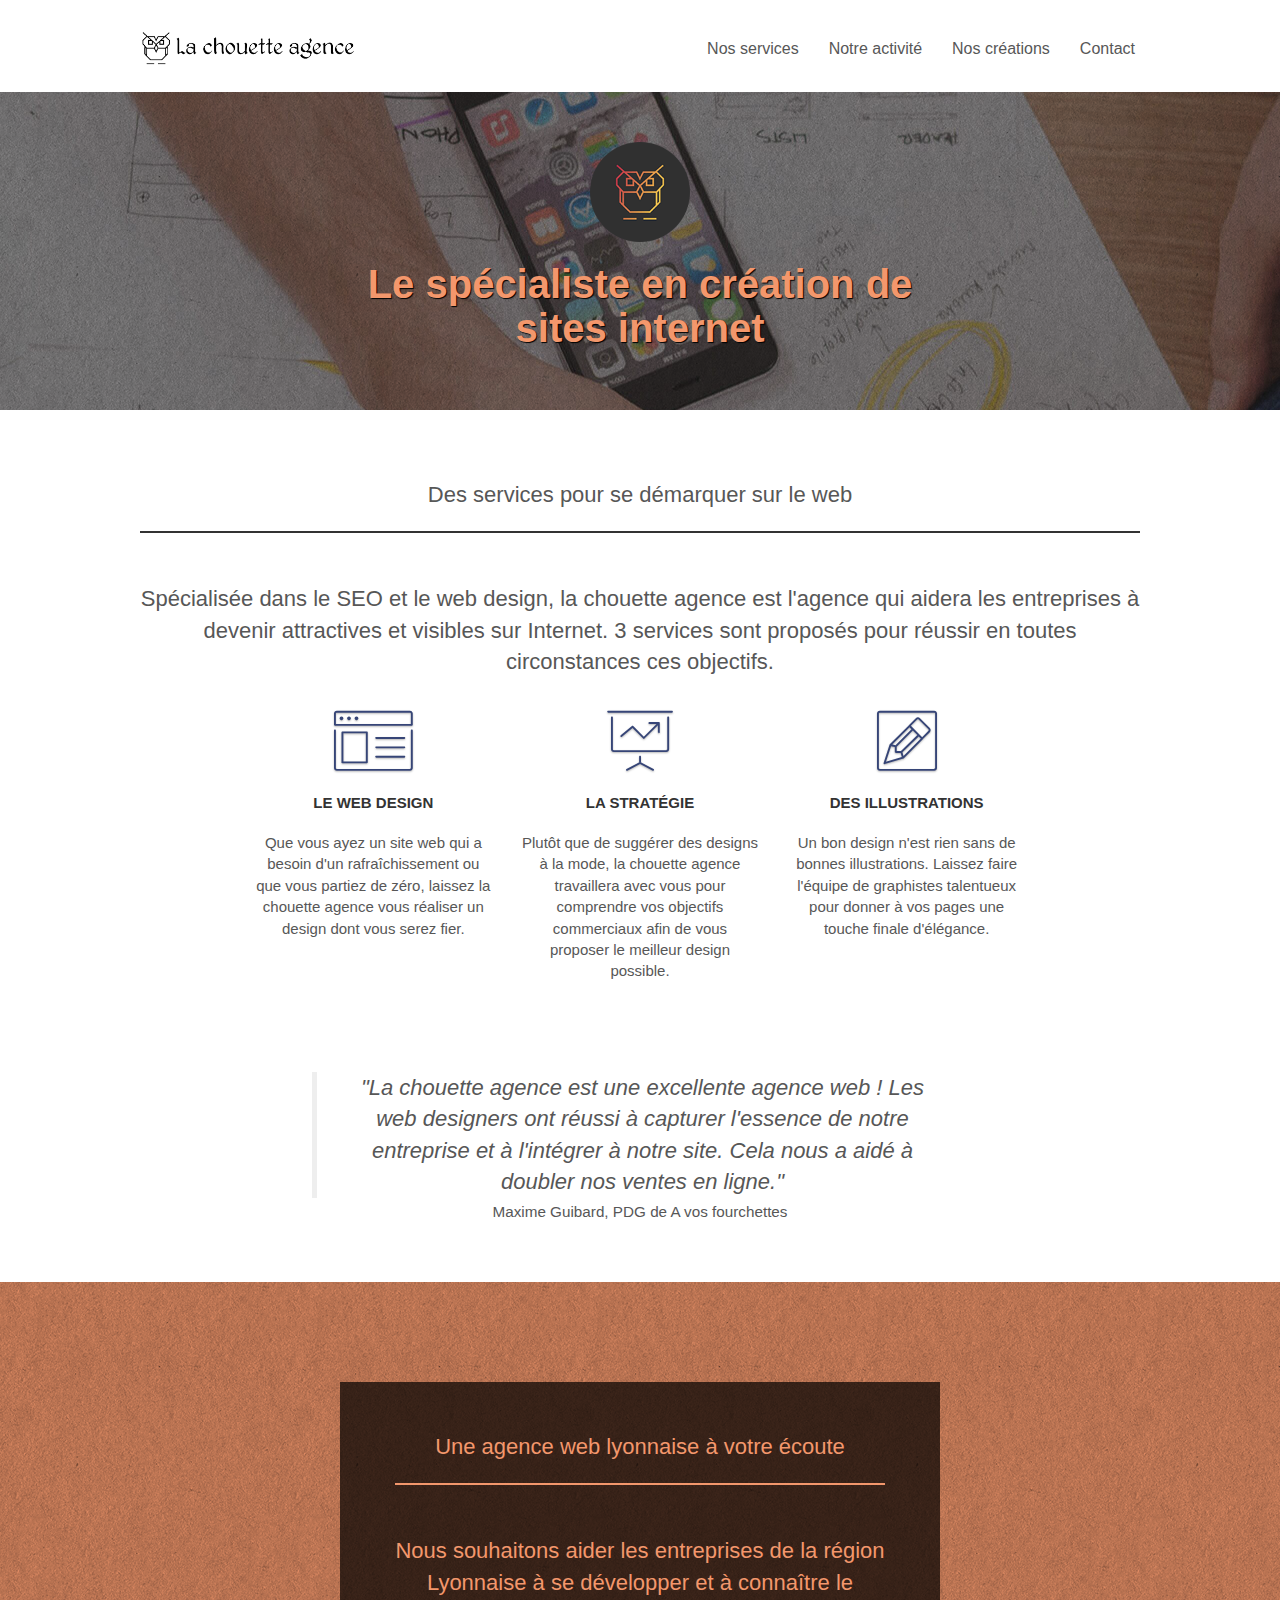
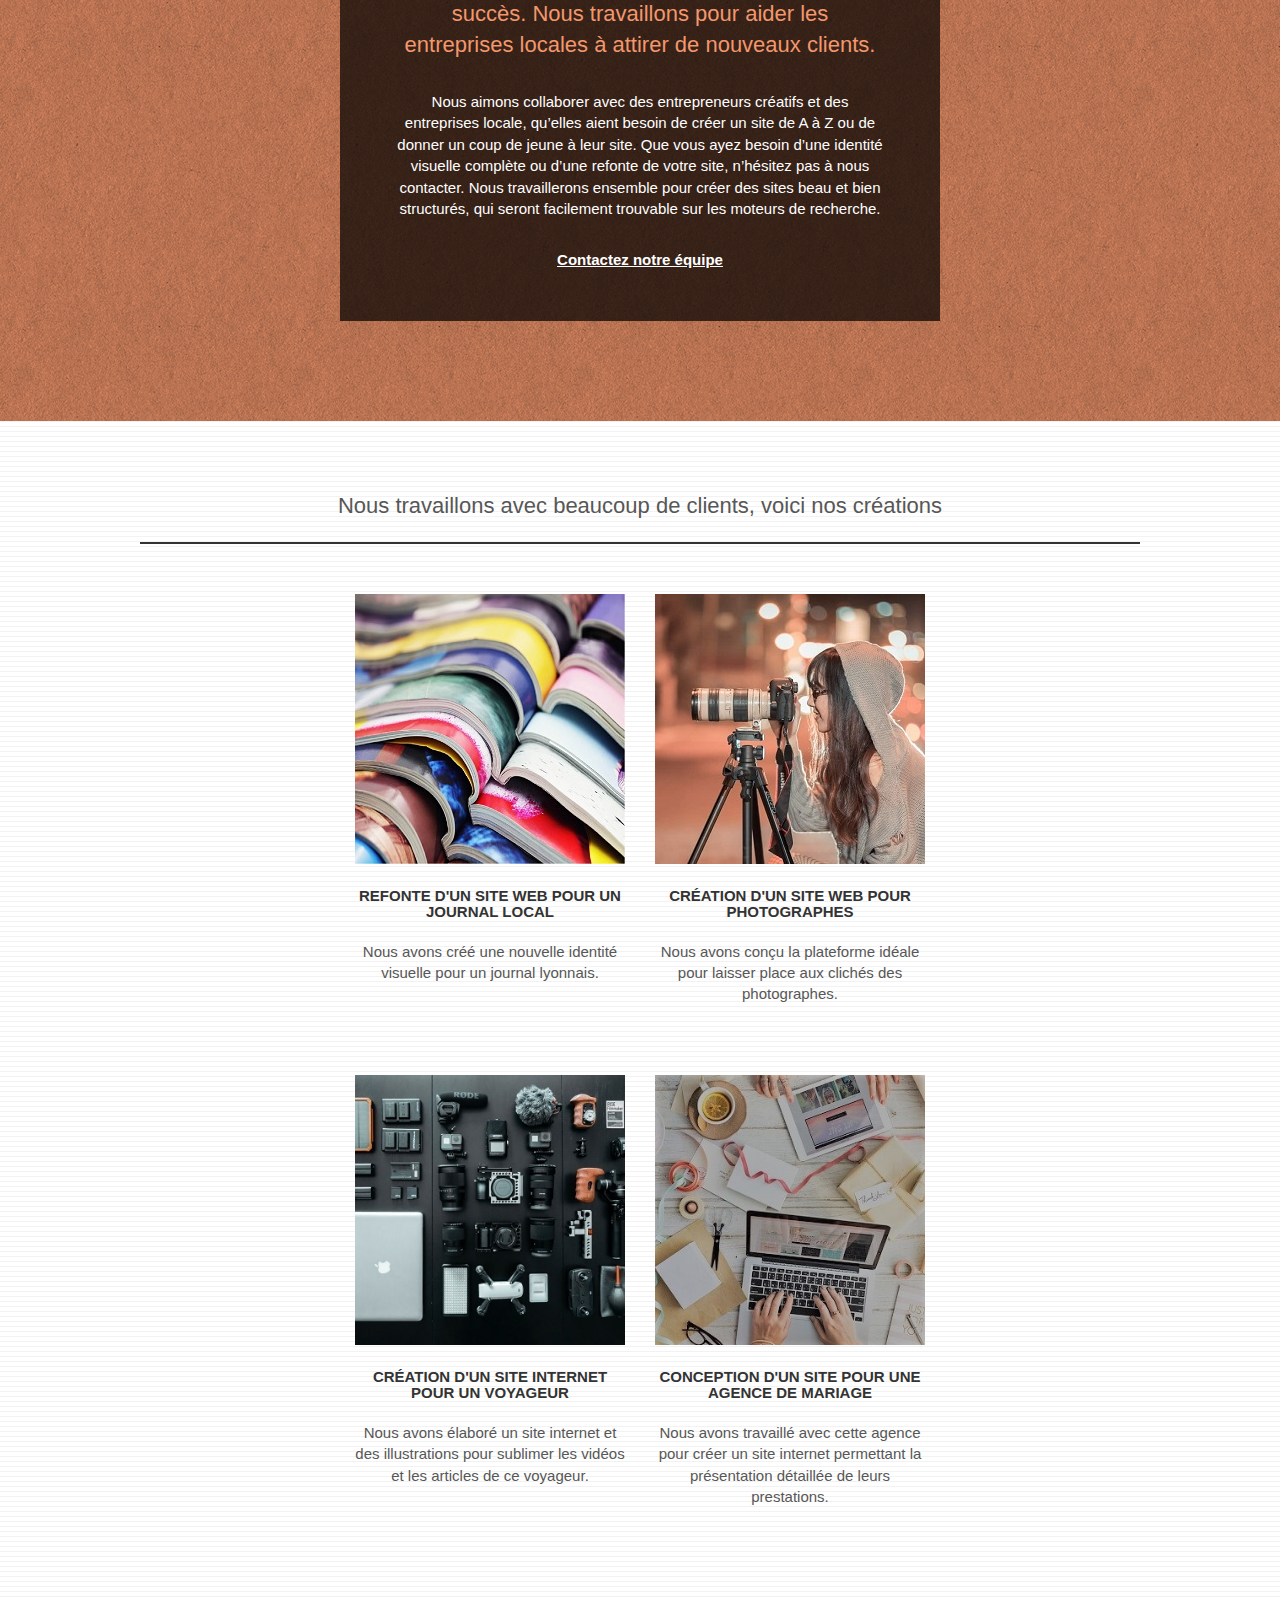
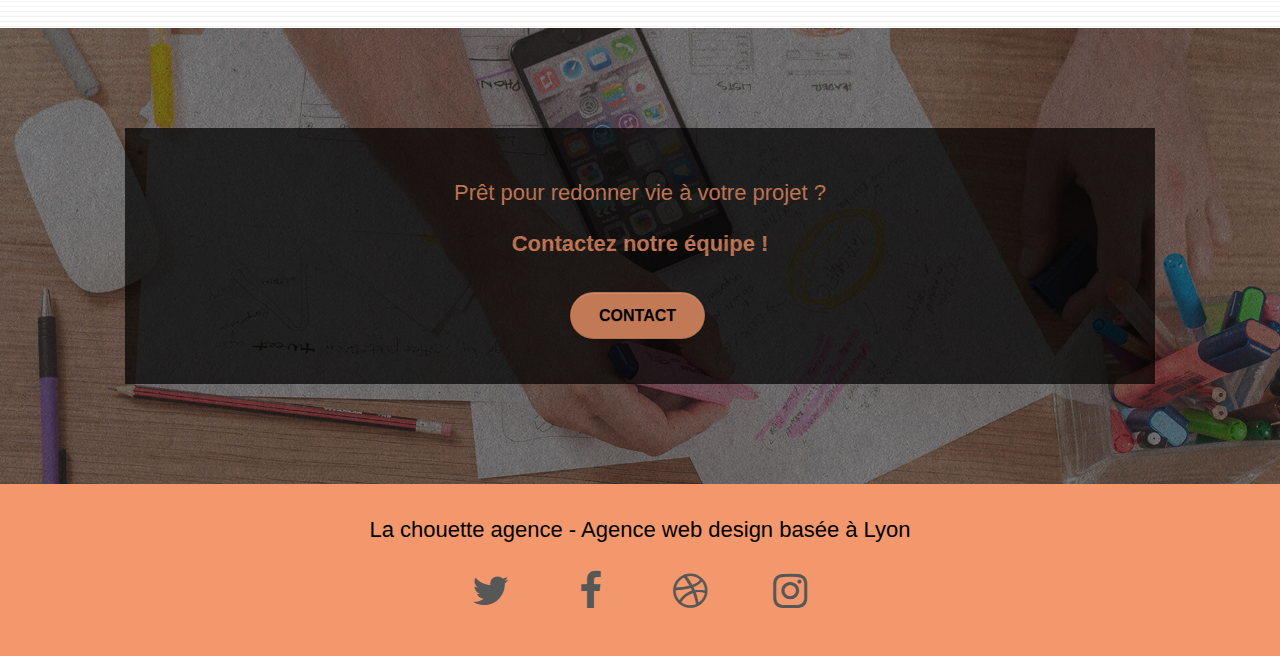
==== commit 12b3fa5e: "Update index.html" ====
--- a/index.html
+++ b/index.html
@@ -10,6 +10,8 @@
 	<link rel="shortcut icon" type="image/png" href="favicon.png">
 	<link rel="stylesheet" type="text/css" href="./css/bootstrap.min.css">
 	<link rel="stylesheet" type="text/css" href="style.css">
+	<link rel="stylesheet" type="text/css" href="https://stackpath.bootstrapcdn.com/font-awesome/4.7.0/css/font-awesome.min.css">
+
 
 
 
@@ -315,4 +317,4 @@
 
 </body>
 
-</html>+</html>
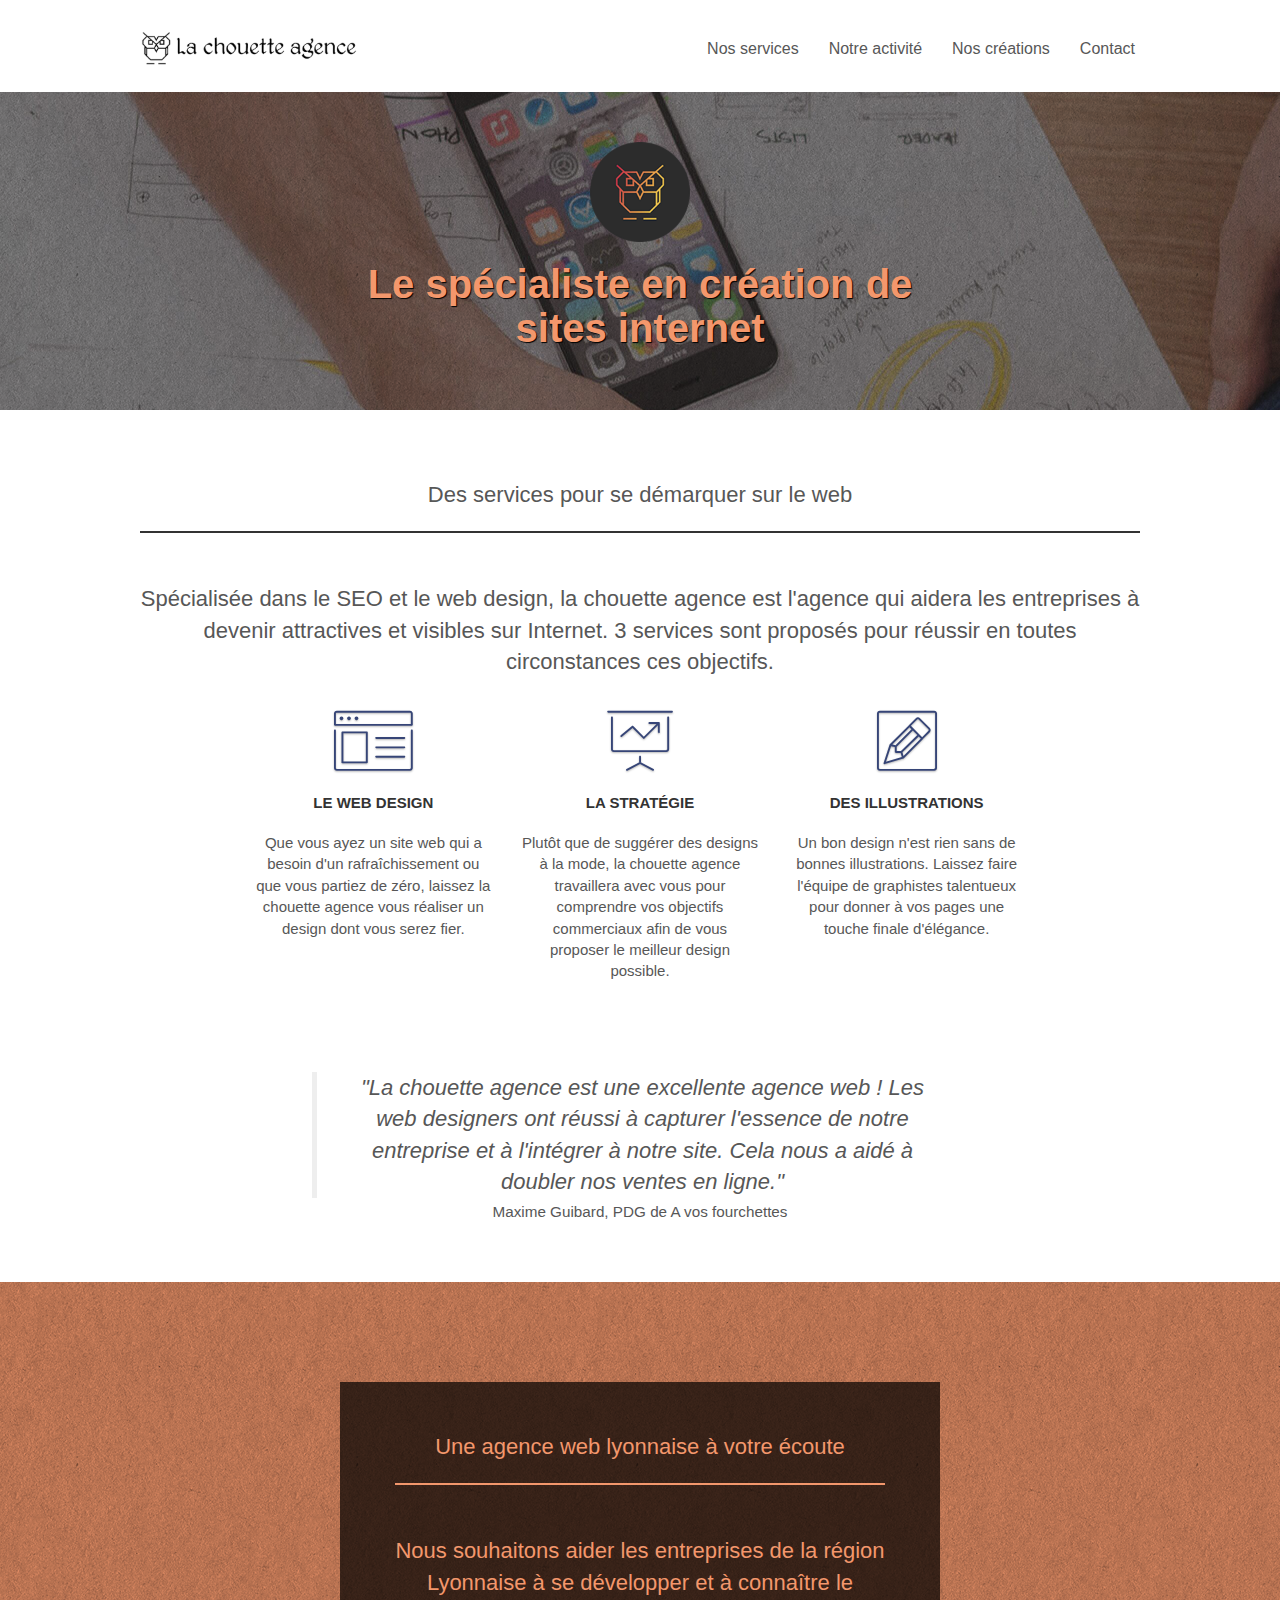
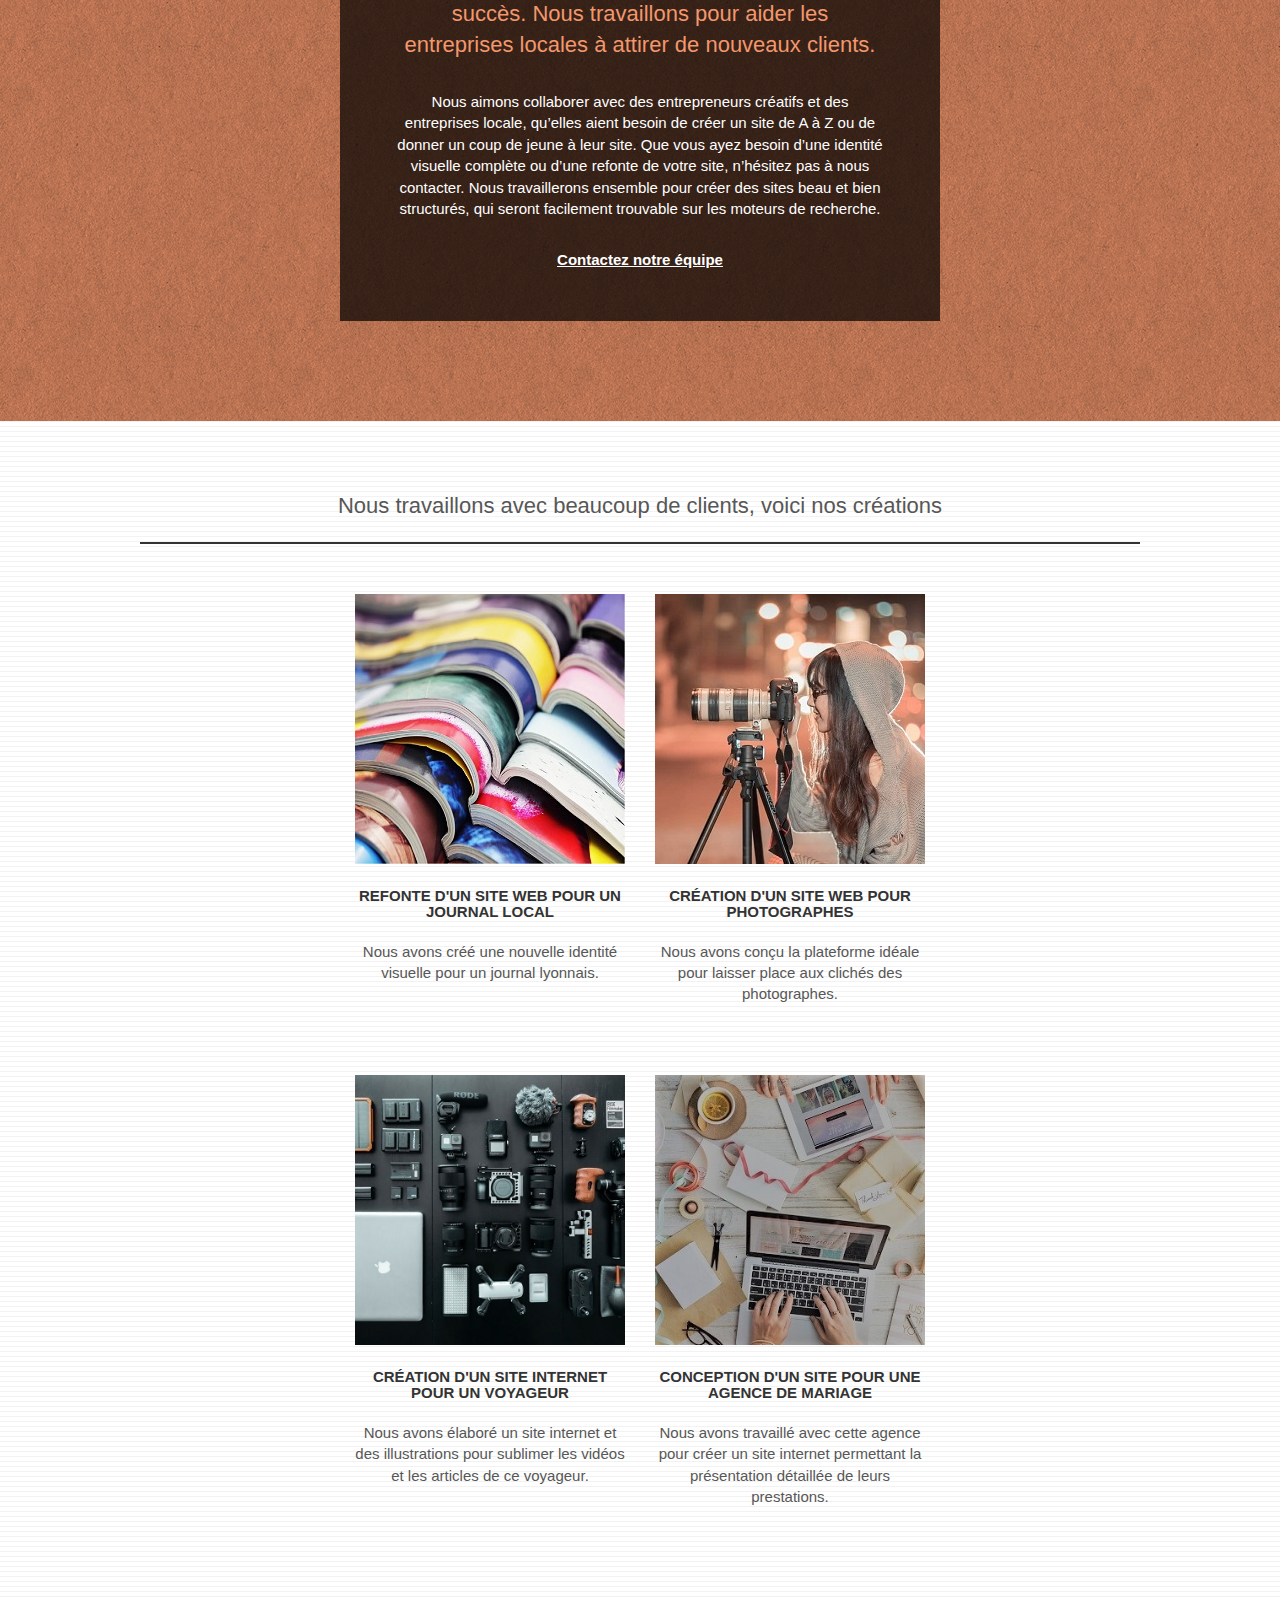
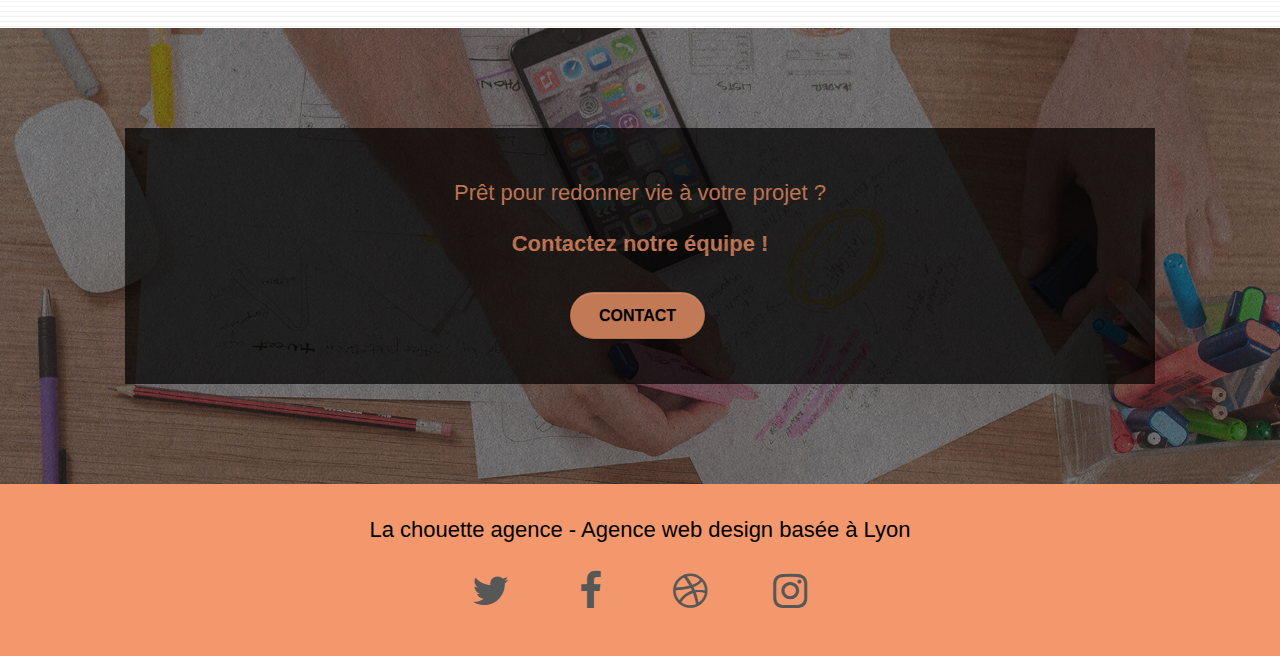
==== commit a41c5585: "Update index.html" ====
--- a/index.html
+++ b/index.html
@@ -267,6 +267,10 @@
 				</div>
 			</section>
 			<!-- bloc-4-contact END -->
+<!-- ScrollToTop Button -->
+<a class="bloc-button btn btn-d scrollToTop" onclick="scrollToTarget('1')"><span class="fa fa-chevron-up"></span></a>
+<!-- ScrollToTop Button END-->
+
 
 	
 			<footer class="bloc bgc-atomic-tangerine" id="footer">
